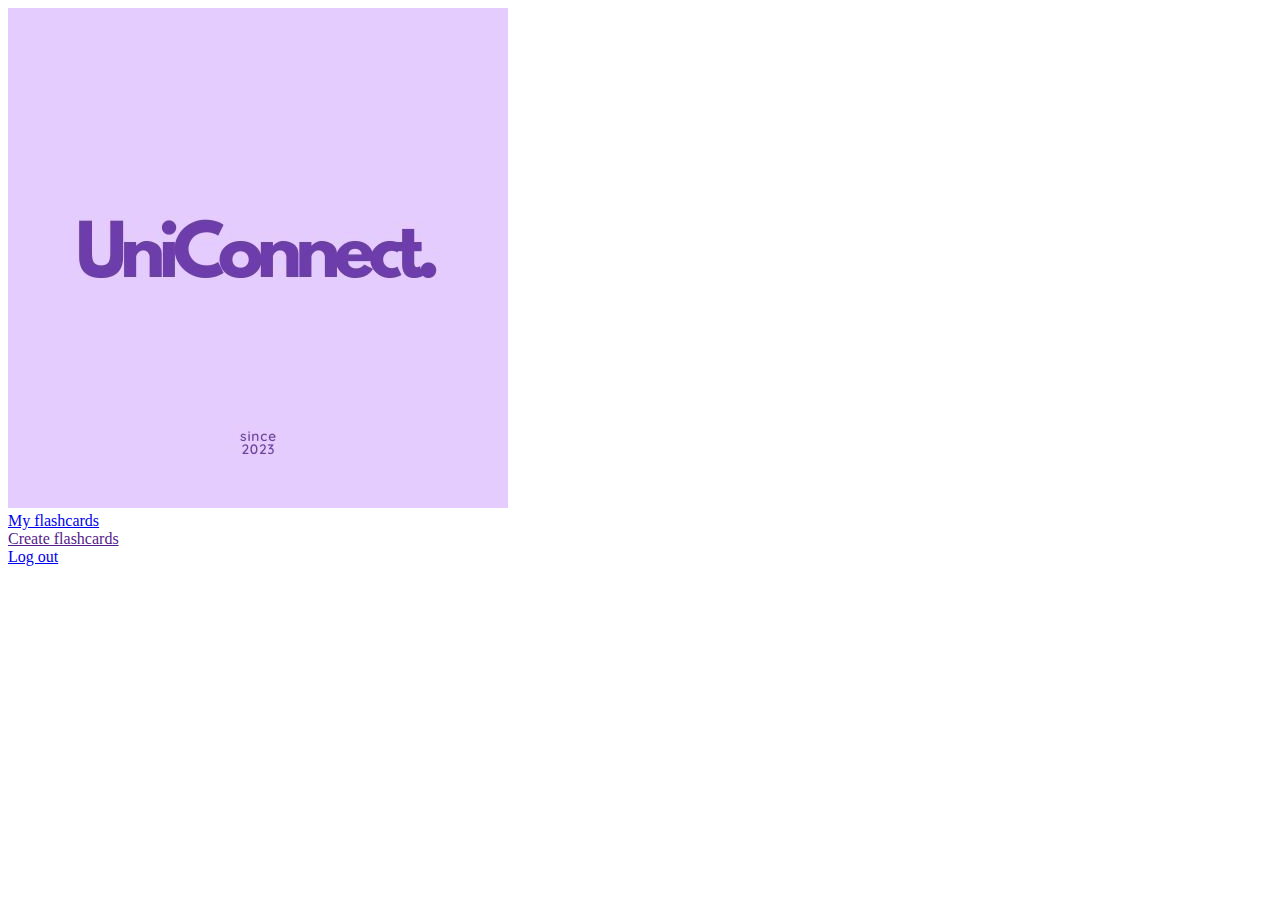
==== index.html @ 46e537cd "created nav bar" ====
<!DOCTYPE html>
<html lang="en">
<head>
    <meta charset="UTF-8">
    <meta name="viewport" content="width=device-width, initial-scale=1.0">
    <title>UniConnect</title>
</head>
<body>
    <main id="wrapper"></main>

    <script src="logic/fetcher.js"></script>
    <script src="components/login/loginContainer/loginContainer.js"></script>
    <script src="components/login/login.js"></script>
    <script src="components/containers/dashboardContainer/dashboardContainer.js"></script>
    <script src="components/aboutUsPopUp/aboutUsPopUp.js"></script>
    <script src="components/containers/quotesContainer/quotesContainer.js"></script>
    <script src="components/instances/quotes/quotes.js"></script>
    <script src="components/calender/calenderContainer.js"></script>
    <script src="components/profile/profile.js"></script>
    <script src="components/profileEditPopUp/profileEditPopUp.js"></script>
    <script src="components/users/users.js"></script>
    <script src="components/instances/findUsers/findUsers.js"></script>
    <script src="components/searchUserPopUp/searchUserPopUp.js"></script>
    <script src="components/findUsersProfilePopUp/findUsersProfilePopUp.js"></script>
    <script src="components/containers/todoContainer/todoContainer.js"></script>
    <script src="components/instances/todo/todo.js"></script>
    <script src="components/containers/flashcardsContainer/"></script>
    <script src="components/instances/flashcards/flashcards.js"></script>
    <script src="components/flashcards/playFlashcards/containers/playFlashcardsContainer.js"></script>
    <script src="components/flashcards/playFlashcards/containers/activeFlashcardContainer.js"></script>
    <script src="components/flashcards/playFlashcards/containers/switchFlashcardContainer.js"></script>
    <script src="components/playFlashcards/playFlashcards.js"></script>
    <script src="components/editFlashcards/editFlashcards.js"></script>
    <script src="components/navBar/navContainer.js"></script>
    <script src="components/navBar/navContainer.css"></script>
    <script src="logic/state.js"></script>
    <script src="index.js"></script>
</body>
</html>
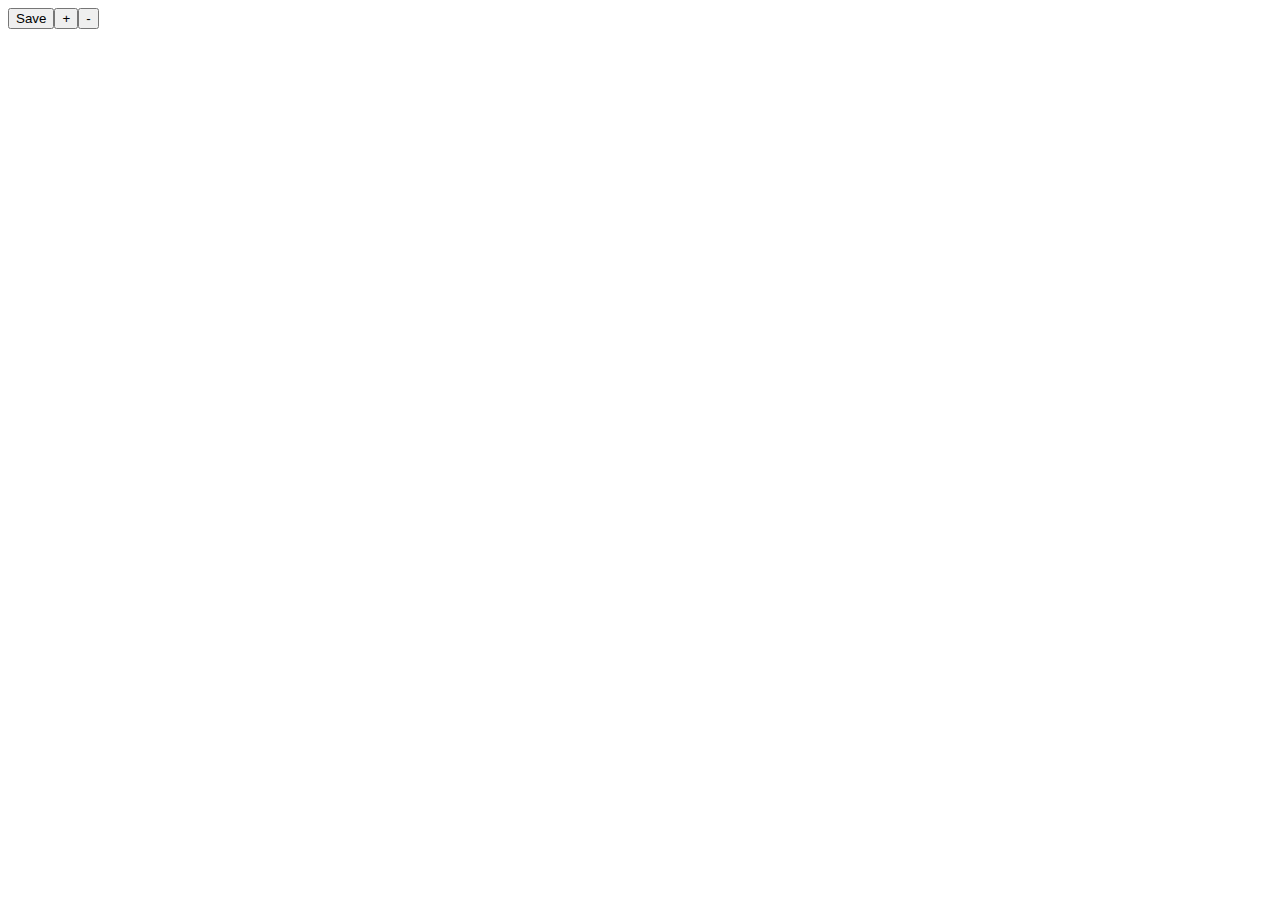
==== commit df37bb7d: "updated users api, index links and renderapp" ====
--- a/index.html
+++ b/index.html
@@ -11,28 +11,17 @@
     <script src="logic/fetcher.js"></script>
     <script src="components/login/loginContainer/loginContainer.js"></script>
     <script src="components/login/login.js"></script>
-    <script src="components/containers/dashboardContainer/dashboardContainer.js"></script>
-    <script src="components/aboutUsPopUp/aboutUsPopUp.js"></script>
-    <script src="components/containers/quotesContainer/quotesContainer.js"></script>
-    <script src="components/instances/quotes/quotes.js"></script>
-    <script src="components/calender/calenderContainer.js"></script>
-    <script src="components/profile/profile.js"></script>
-    <script src="components/profileEditPopUp/profileEditPopUp.js"></script>
-    <script src="components/users/users.js"></script>
-    <script src="components/instances/findUsers/findUsers.js"></script>
-    <script src="components/searchUserPopUp/searchUserPopUp.js"></script>
-    <script src="components/findUsersProfilePopUp/findUsersProfilePopUp.js"></script>
-    <script src="components/containers/todoContainer/todoContainer.js"></script>
-    <script src="components/instances/todo/todo.js"></script>
-    <script src="components/containers/flashcardsContainer/"></script>
-    <script src="components/instances/flashcards/flashcards.js"></script>
+    <script src="components/navBar/navContainer.js"></script>
+    <script src="components/flashcards/editFlashcards/ContainerLeft/ContainerLeft.js"></script>
+    <script src="components/flashcards/editFlashcards/ContainerRight/ContainerRight.js"></script>
+    <script src="components/flashcards/editFlashcards/ContainerRight/editActiveFlashcardContainer.js"></script>
+    <script src="components/flashcards/editFlashcards/ControlsFlashcards/ControlsFlashcards.js"></script>
+    <script src="components/flashcards/editFlashcards/editFlashcards.js"></script>
     <script src="components/flashcards/playFlashcards/containers/playFlashcardsContainer.js"></script>
     <script src="components/flashcards/playFlashcards/containers/activeFlashcardContainer.js"></script>
     <script src="components/flashcards/playFlashcards/containers/switchFlashcardContainer.js"></script>
-    <script src="components/playFlashcards/playFlashcards.js"></script>
-    <script src="components/editFlashcards/editFlashcards.js"></script>
-    <script src="components/navBar/navContainer.js"></script>
-    <script src="components/navBar/navContainer.css"></script>
+    <script src="components/flashcards/playFlashcards/playFlashcards.js"></script>
+    <script src="components/flashcards/flashcards.js"></script>
     <script src="logic/state.js"></script>
     <script src="index.js"></script>
 </body>
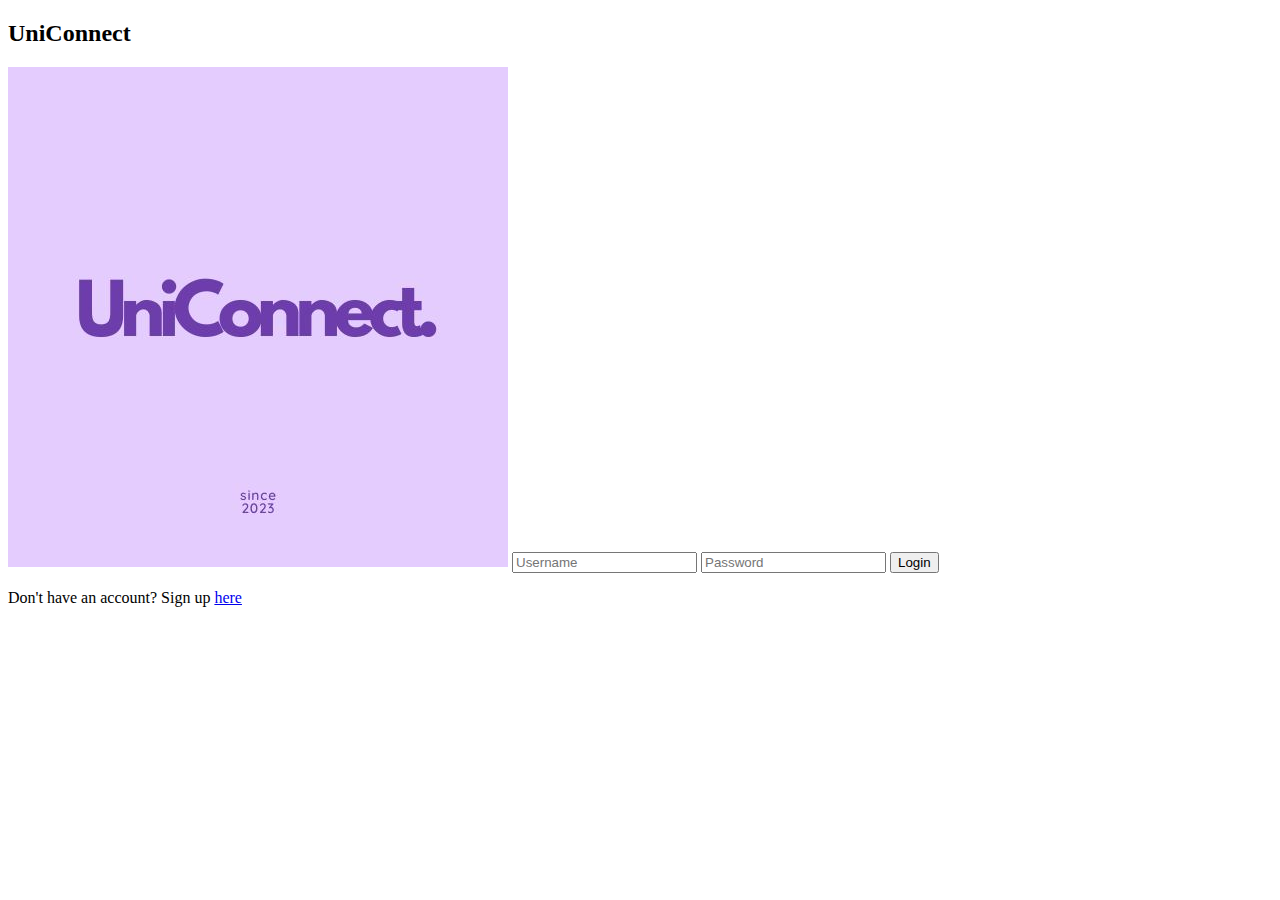
==== commit 1ec4cf4e: "fixed" ====
--- a/index.html
+++ b/index.html
@@ -11,17 +11,6 @@
     <script src="logic/fetcher.js"></script>
     <script src="components/login/loginContainer/loginContainer.js"></script>
     <script src="components/login/login.js"></script>
-    <script src="components/navBar/navContainer.js"></script>
-    <script src="components/flashcards/editFlashcards/ContainerLeft/ContainerLeft.js"></script>
-    <script src="components/flashcards/editFlashcards/ContainerRight/ContainerRight.js"></script>
-    <script src="components/flashcards/editFlashcards/ContainerRight/editActiveFlashcardContainer.js"></script>
-    <script src="components/flashcards/editFlashcards/ControlsFlashcards/ControlsFlashcards.js"></script>
-    <script src="components/flashcards/editFlashcards/editFlashcards.js"></script>
-    <script src="components/flashcards/playFlashcards/containers/playFlashcardsContainer.js"></script>
-    <script src="components/flashcards/playFlashcards/containers/activeFlashcardContainer.js"></script>
-    <script src="components/flashcards/playFlashcards/containers/switchFlashcardContainer.js"></script>
-    <script src="components/flashcards/playFlashcards/playFlashcards.js"></script>
-    <script src="components/flashcards/flashcards.js"></script>
     <script src="logic/state.js"></script>
     <script src="index.js"></script>
 </body>
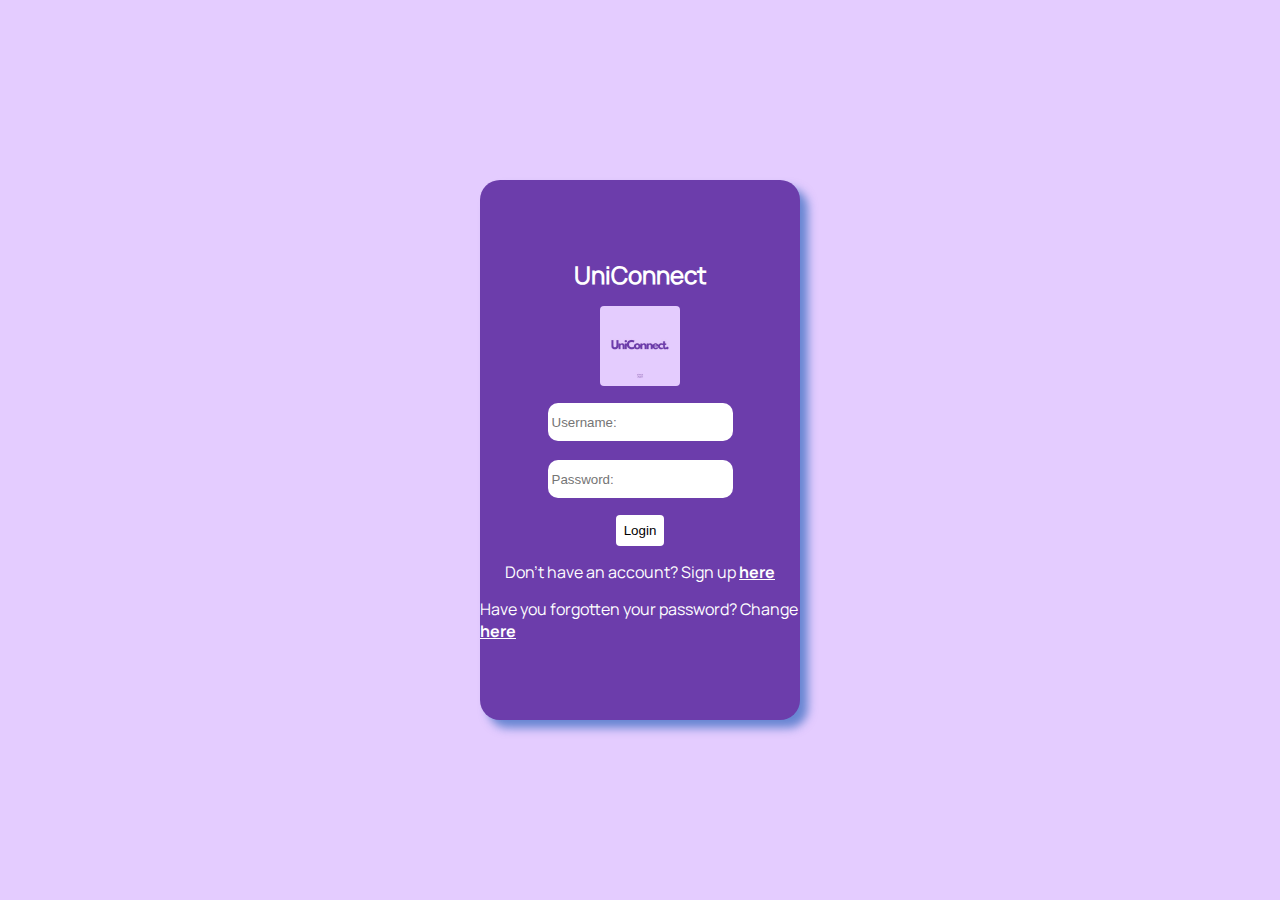
==== commit 7fd39c1d: "fixed login" ====
--- a/index.html
+++ b/index.html
@@ -3,6 +3,8 @@
 <head>
     <meta charset="UTF-8">
     <meta name="viewport" content="width=device-width, initial-scale=1.0">
+    <link rel="stylesheet" href="./index.css">
+    <link rel="stylesheet" href="./components/login/loginContainer/loginContainer.css">
     <title>UniConnect</title>
 </head>
 <body>
--- a/index.css
+++ b/index.css
@@ -0,0 +1,9 @@
+@font-face {
+    font-family: ManropeRegular;
+    src: url(fonts/Manrope-Regular.ttf);
+}
+
+@font-face {
+    font-family: ManropeBold;
+    src: url(fonts/Manrope-Bold.ttf);
+}--- a/components/login/loginContainer/loginContainer.css
+++ b/components/login/loginContainer/loginContainer.css
@@ -0,0 +1,64 @@
+body {
+    margin: 0;
+    padding: 0;
+    box-sizing: border-box;
+}
+
+#wrapper {
+    display: flex;
+    justify-content: center;
+    align-items: center;
+    background-color: #E4CCFF;
+    height: 100vh;
+}
+
+#login-container {
+    display: flex;
+    flex-direction: column;
+    justify-content: center;
+    align-items: center;
+    background-color:#6C3DAB;
+    height: 60vh;
+    width: 25vw;
+    border-radius: 20px;
+    box-shadow: 8px 8px 10px 0px rgba(0,74,173,0.55);
+    font-family: ManropeRegular;
+    font-size: 16px;
+    color: white;
+    gap: 15px;
+}
+
+img {
+    height: 80px;
+    width: 80px;
+    border-radius: 4px;
+}
+
+input {
+    border-radius: 10px;
+    border: transparent;
+    margin: 2px;
+    height: 30px;
+}
+
+#login-container h2, p, a {
+    margin: 0;
+}
+
+#login-container a {
+    color: white;
+    font-family: ManropeBold;
+}
+
+#login {
+    background-color: white;
+    cursor: pointer;
+    border-radius: 4px;
+    border: none;
+    padding: 8px;
+}
+
+#username, #password {
+    padding: 4px;
+}
+
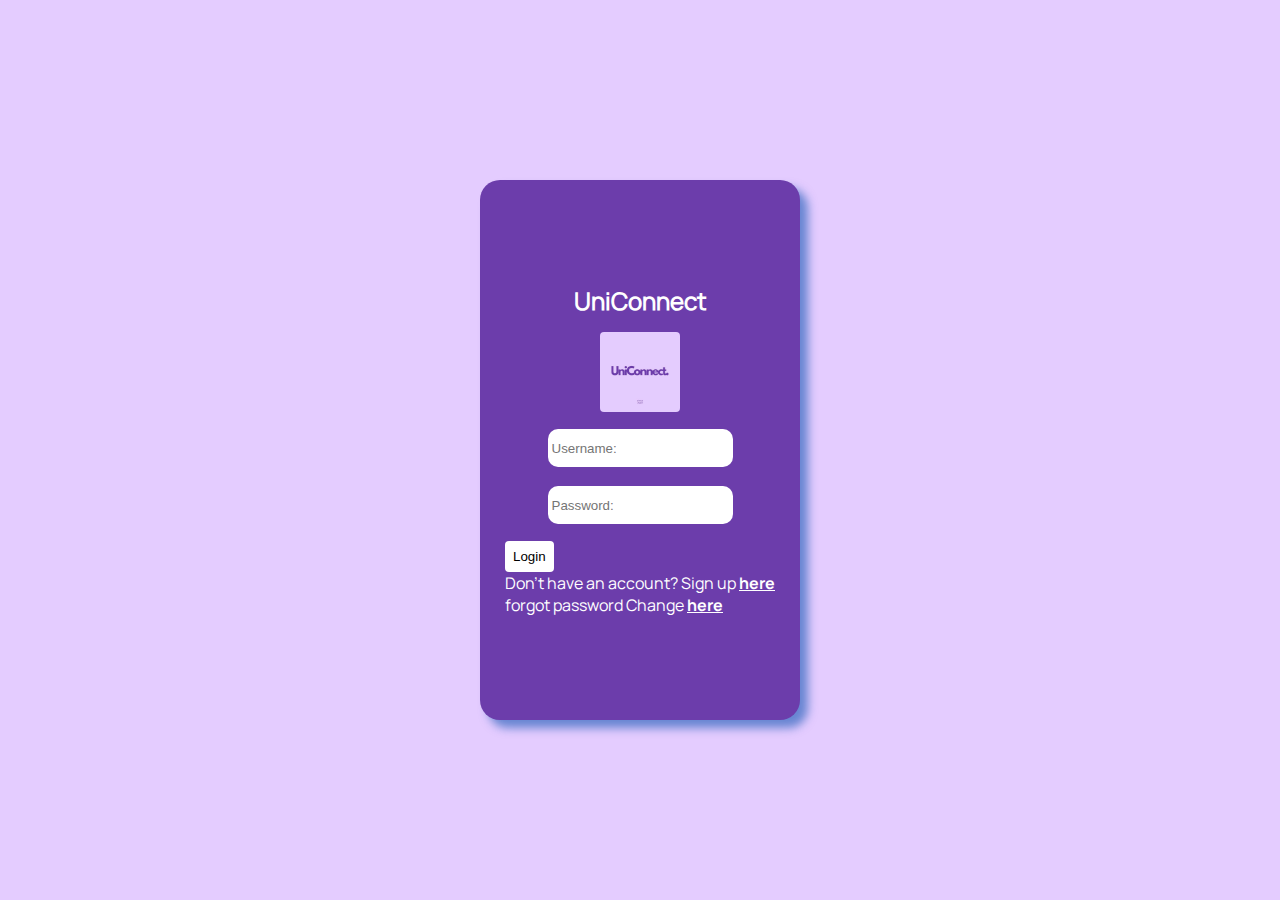
==== commit 8ebf88ea: "fixed shit" ====
--- a/index.html
+++ b/index.html
@@ -10,9 +10,9 @@
 <body>
     <main id="wrapper"></main>
 
+
     <script src="logic/fetcher.js"></script>
     <script src="components/login/loginContainer/loginContainer.js"></script>
-    <script src="components/login/login.js"></script>
     <script src="logic/state.js"></script>
     <script src="index.js"></script>
 </body>
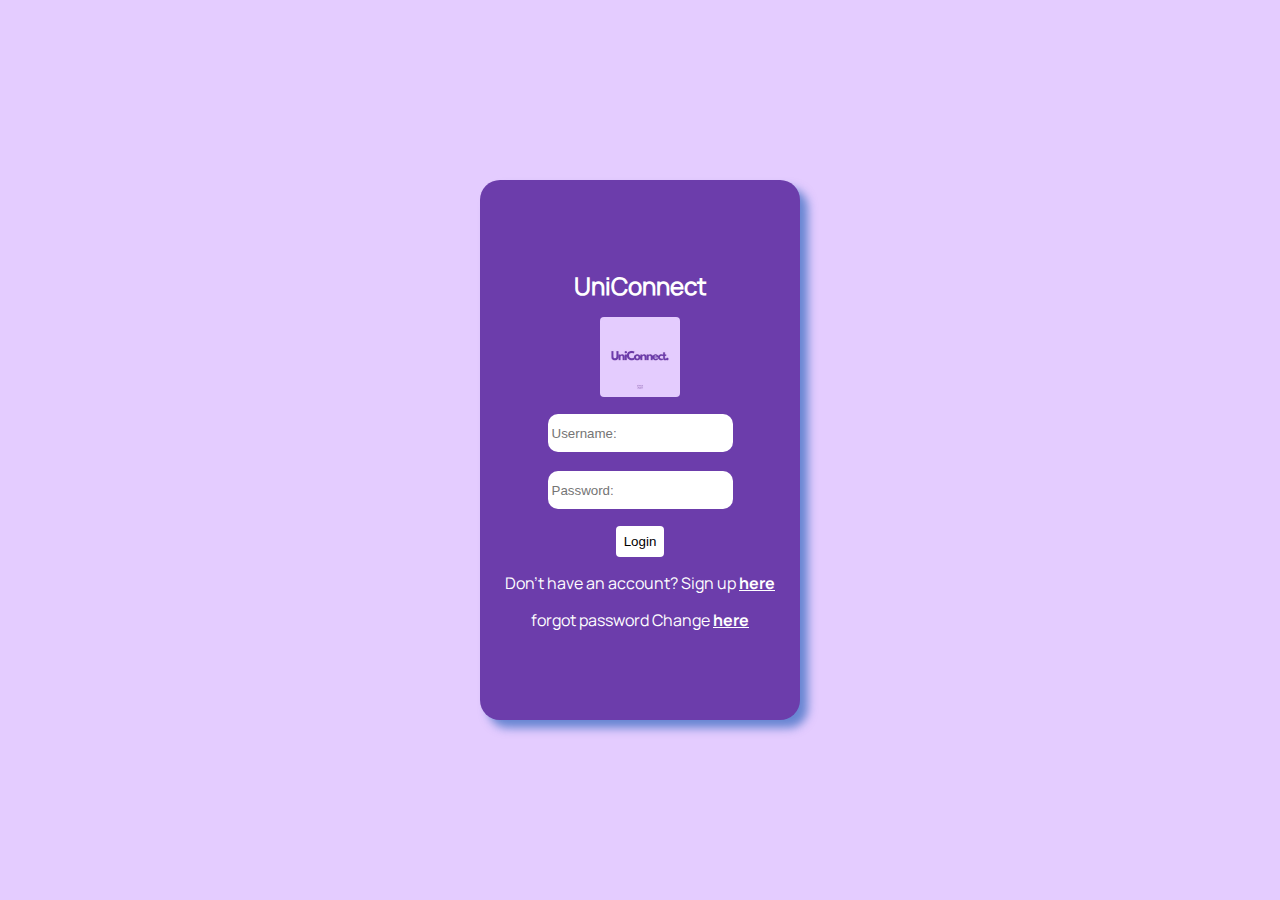
==== commit 1534c91d: "deleted unesseceary files, updated css and fixed login" ====
--- a/index.html
+++ b/index.html
@@ -4,16 +4,15 @@
     <meta charset="UTF-8">
     <meta name="viewport" content="width=device-width, initial-scale=1.0">
     <link rel="stylesheet" href="./index.css">
-    <link rel="stylesheet" href="./components/login/loginContainer/loginContainer.css">
+    <link rel="stylesheet" href="./components/login/login.css">
     <title>UniConnect</title>
 </head>
 <body>
     <main id="wrapper"></main>
 
-
-    <script src="logic/fetcher.js"></script>
-    <script src="components/login/loginContainer/loginContainer.js"></script>
-    <script src="logic/state.js"></script>
+    <script src="./logic/fetcher.js"></script>
+    <script src="./components/login/login.js"></script>
+    <script src="./logic/state.js"></script>
     <script src="index.js"></script>
 </body>
 </html>--- a/components/login/login.css
+++ b/components/login/login.css
@@ -0,0 +1,75 @@
+body {
+    margin: 0;
+    padding: 0;
+    box-sizing: border-box;
+}
+
+#wrapper {
+    display: flex;
+    justify-content: center;
+    align-items: center;
+    background-color: #E4CCFF;
+    height: 100vh;
+}
+
+#login-container {
+    display: flex;
+    flex-direction: column;
+    justify-content: center;
+    align-items: center;
+    background-color:#6C3DAB;
+    height: 60vh;
+    width: 25vw;
+    border-radius: 20px;
+    box-shadow: 8px 8px 10px 0px rgba(0,74,173,0.55);
+    font-family: ManropeRegular;
+    font-size: 16px;
+    color: white;
+    gap: 15px;
+}
+
+img {
+    height: 80px;
+    width: 80px;
+    border-radius: 4px;
+}
+
+input {
+    border-radius: 10px;
+    border: transparent;
+    margin: 2px;
+    height: 30px;
+}
+
+input:focus{
+    outline:none;
+}
+
+#login-container h2, p, a {
+    margin: 0;
+}
+
+#login-container a {
+    color: white;
+    font-family: ManropeBold;
+}
+
+#login {
+    background-color: white;
+    cursor: pointer;
+    border-radius: 4px;
+    border: none;
+    padding: 8px;
+}
+
+#username, #password {
+    padding: 4px;
+}
+
+#buttontext {
+    display: flex;
+    flex-direction: column;
+    justify-content: center;
+    align-items: center;
+    gap: 15px;
+}
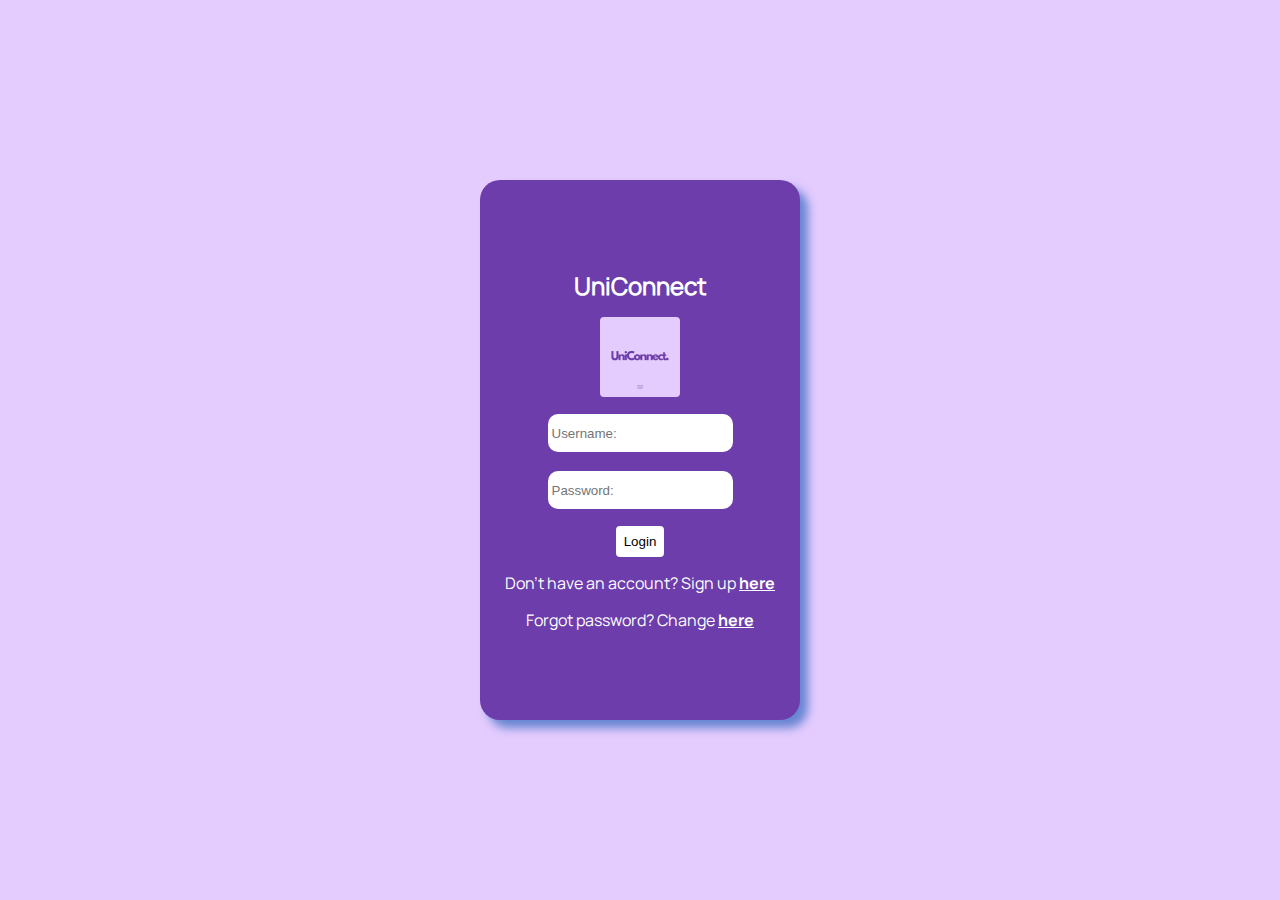
==== commit 752b73ba: "added favicon" ====
--- a/index.html
+++ b/index.html
@@ -3,6 +3,7 @@
 <head>
     <meta charset="UTF-8">
     <meta name="viewport" content="width=device-width, initial-scale=1.0">
+    <link rel="icon" type="image/x-icon" href="./images/favicon-32x32.png">
     <link rel="stylesheet" href="./index.css">
     <link rel="stylesheet" href="./components/login/login.css">
     <title>UniConnect</title>
--- a/components/login/login.css
+++ b/components/login/login.css
@@ -73,3 +73,36 @@
     align-items: center;
     gap: 15px;
 }
+
+#register {
+    background-color: white;
+    cursor: pointer;
+    border-radius: 4px;
+    border: none;
+    padding: 8px;
+}
+
+#popup {
+    background-color: #F8F8F8;
+    border-radius: 20px;
+    padding: 35px;
+    border: 5px solid #6C3DAB;
+    font-family: "ManropeRegular";
+}
+
+#changeBtn, #back {
+    background-color: #E4CCFF;
+    border: none;
+    border-radius: 10px;
+    padding: 10px;
+}
+
+#changeBtn:hover {
+    background-color: #d2b2f6;
+    cursor: pointer;
+}
+
+#back:hover {
+    background-color: #d2b2f6;
+    cursor: pointer;
+}